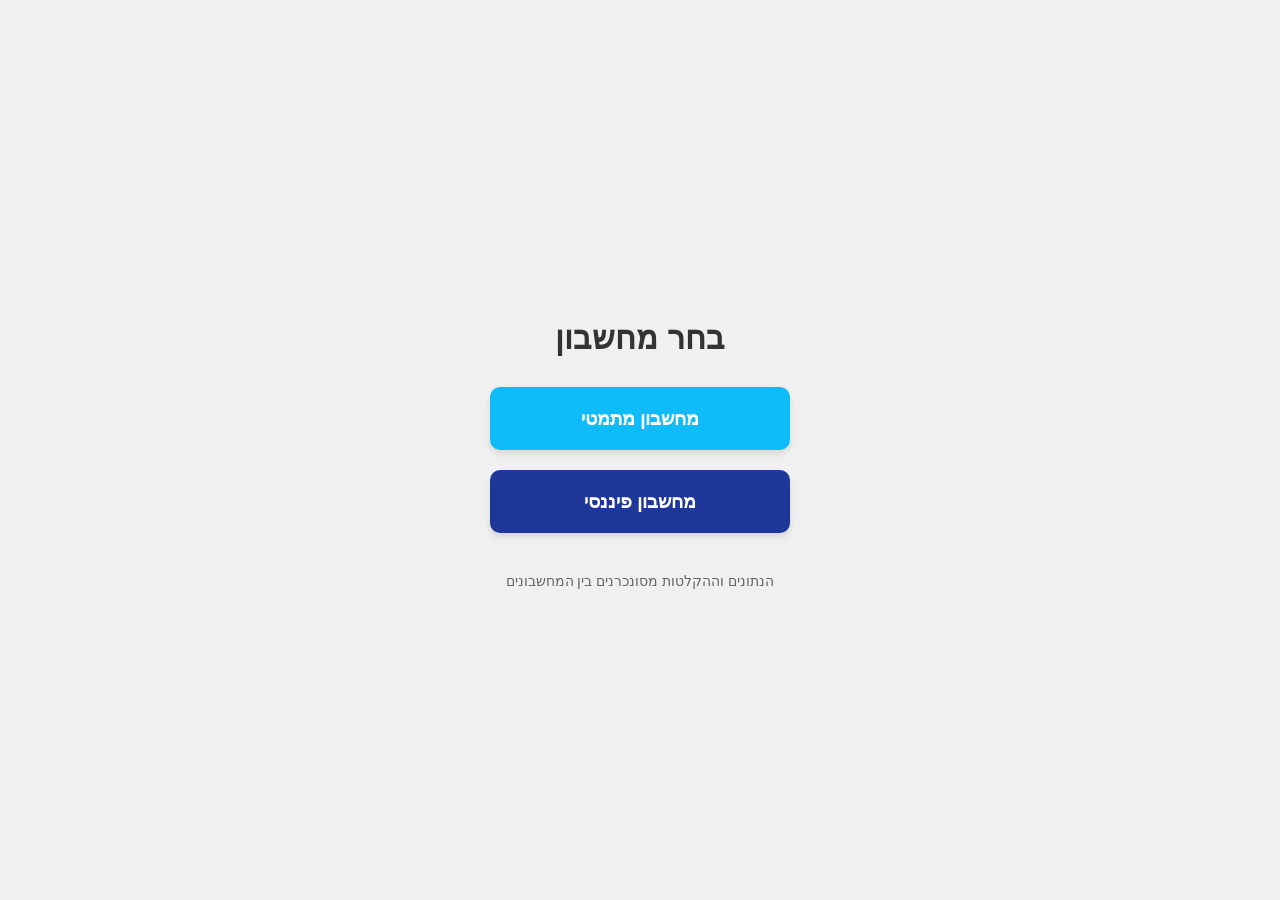
==== index.html @ c117b63b "גרסה ראשונה" ====
<!DOCTYPE html>
<html lang="he" dir="rtl">
<head>
    <meta charset="UTF-8">
    <meta name="viewport" content="width=device-width, initial-scale=1.0, maximum-scale=1.0, user-scalable=no">
    <title>מערכת מחשבונים משולבת</title>
    <style>
        body {
            display: flex;
            flex-direction: column;
            justify-content: center;
            align-items: center;
            height: 100vh;
            margin: 0;
            background-color: #f0f0f0;
            font-family: Arial, sans-serif;
            text-align: center;
        }
        h1 {
            color: #333;
            margin-bottom: 30px;
        }
        .menu-container {
            display: flex;
            flex-direction: column;
            gap: 20px;
            width: 80%;
            max-width: 300px;
        }
        .nav-link {
            display: block;
            padding: 20px;
            background-color: #0fbcf9;
            color: white;
            text-decoration: none;
            border-radius: 10px;
            font-size: 1.2rem;
            font-weight: bold;
            box-shadow: 0 4px 6px rgba(0,0,0,0.1);
            transition: transform 0.2s;
        }
        .nav-link:active {
            transform: scale(0.95);
        }
        .nav-link.finance {
            background-color: #1e3799;
        }
        p {
            margin-top: 40px;
            color: #666;
            font-size: 0.9rem;
        }
    </style>
</head>
<body>

    <h1>בחר מחשבון</h1>

    <div class="menu-container">
        <a href="math_calc/math.html" class="nav-link">מחשבון מתמטי</a>
        <a href="fin_calc/fin.html" class="nav-link finance">מחשבון פיננסי</a>
    </div>

    <p>הנתונים וההקלטות מסונכרנים בין המחשבונים</p>

</body>
</html>
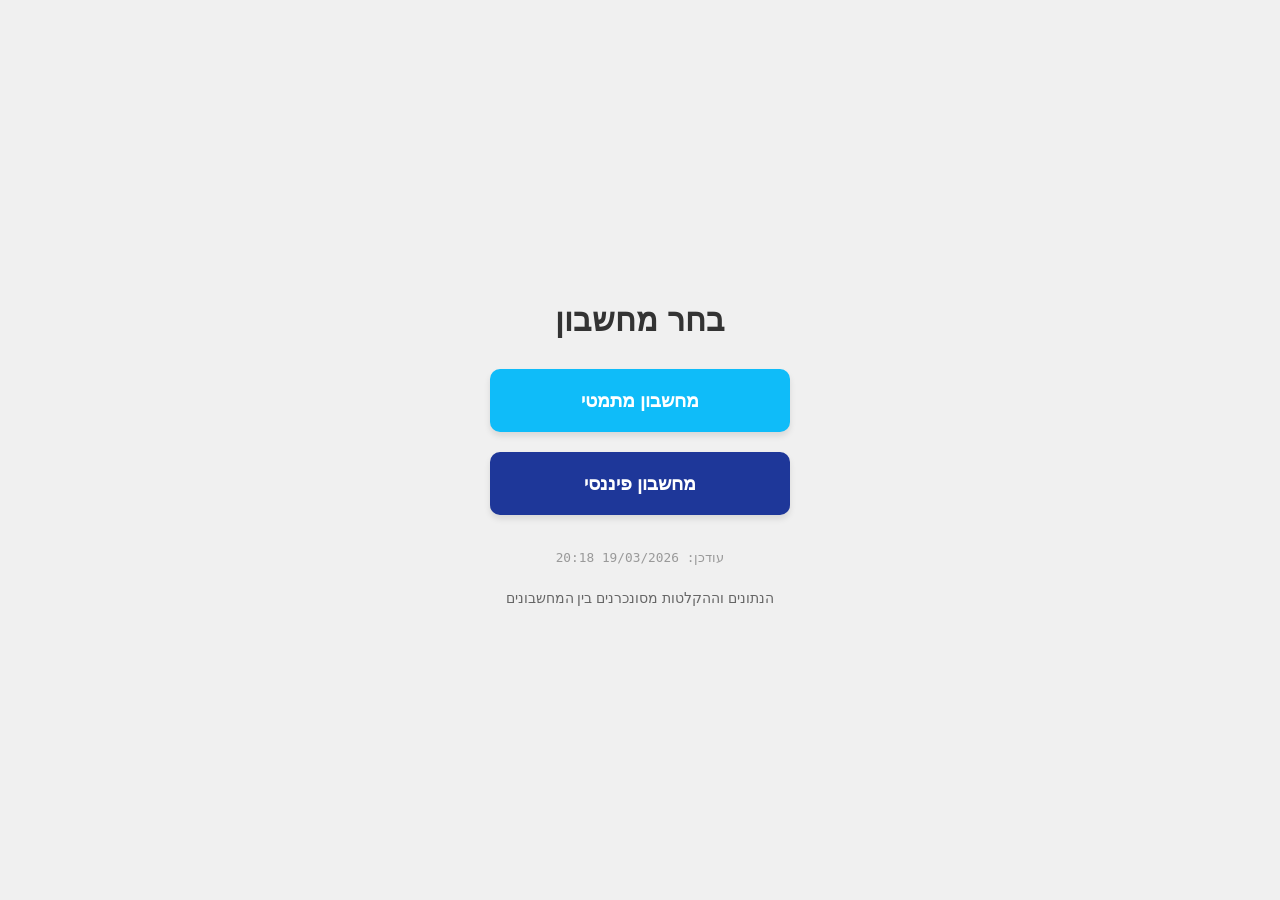
==== commit 2688c5b2: "version date display" ====
--- a/index.html
+++ b/index.html
@@ -45,8 +45,14 @@
         .nav-link.finance {
             background-color: #1e3799;
         }
+        .version-tag {
+            margin-top: 15px;
+            font-size: 0.8rem;
+            color: #999;
+            font-family: monospace;
+        }
         p {
-            margin-top: 40px;
+            margin-top: 25px;
             color: #666;
             font-size: 0.9rem;
         }
@@ -59,6 +65,7 @@
     <div class="menu-container">
         <a href="math_calc/math.html" class="nav-link">מחשבון מתמטי</a>
         <a href="fin_calc/fin.html" class="nav-link finance">מחשבון פיננסי</a>
+        <div class="version-tag">עודכן: 19/03/2026 20:18</div>
     </div>
 
     <p>הנתונים וההקלטות מסונכרנים בין המחשבונים</p>
